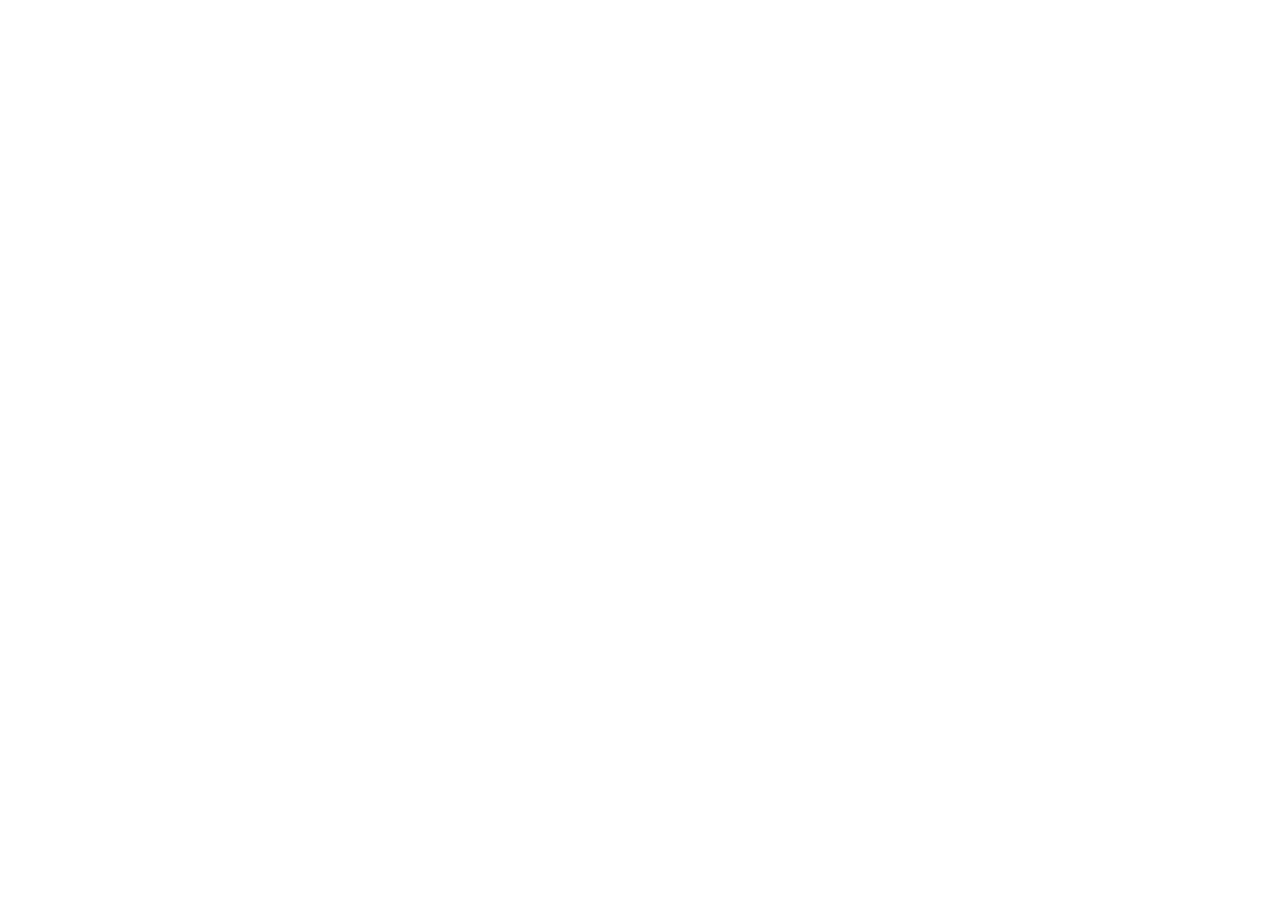
==== about.html @ 9e384376 "Add files via upload" ====
<!DOCTYPE html>
<html lang="en">
  <!-- home.html
  <head>
    <title>in bloom</title>
    <link rel="stylesheet" href="style.css" />
    <link
      href="https://fonts.googleapis.com/css2?family=Ballet&display=swap"
      rel="stylesheet"
    />
  </head>
  <body>
      <header class="site-header">
        <div class="header-left">
           Back Button Container 
          <div class="back-container">
            <a href="index.html" class="back-button" aria-label="Go back to menu">
              <span class="tooltip">← back</span>
            </a>
          </div>
  
           Title and Subtitle Container
          <div class="title-container">
            <a href="home.html" class="site-title">In bloom</a>
            <p class="site-subtitle">a poetic interface</p> 
          </div>
        </div>
  
         Nav Links
        <nav class="header-nav">
          <a href="home.html">home</a>
          <a href="about.html">about</a>
          <a href="blog.html">blog</a>
          <a href="gallery.html">gallery</a>
        </nav>
      </header>
  
      <main>
        <main class="main-content">
          <h2>In–bloom</h2>
           <p>a poetic interface</p> 
        </main>
  
        <div class="content-frame">
           All main page content here 
          <div class="image-wrapper">
            <img src="Abeautifulpicture.JPG" class="me-image" alt="description">
            <p class="image-caption">this is all you need to know</p>
          </div>

          <a href="cv.html" class="header-link">cv</a>
        </div>
      </main>
      <script src="https://cdnjs.cloudflare.com/ajax/libs/gsap/3.12.2/gsap.min.js"></script>
      <script src="script.js"></script>
  </body>
</html>
---- style.css ----
/* style.css */
* {
  box-sizing: border-box;
}

html {
  box-sizing: border-box;
  background-color: black;
  height: 100%;
  max-width: 100%;
  overflow-x: hidden;
}

body {
  background-color: #1f2573; /* deep blue */
  color: #fff;
  font-family: 'Times New Roman', Times, serif;
  margin: 0;
  padding: 0;
  min-height: 100vh;
  width: 100%;
  overflow-y: auto;
  overflow-x: hidden;
}
  
  /* Header Layout */
.site-header {
  width: 100%;
  display: flex;
  justify-content: space-between;
  align-items: flex-start;
  padding: 1rem 2rem;
  background: #1f2573;
  color: white;
  font-family: 'Times New Roman', Times, serif;
}

/* Left Side Title/Subtitle */
.header-left {
  display: flex;
  align-items: center;
  gap: 2rem;
}

.title-container {
  display: flex;
  flex-direction: column;
  justify-content: center;
}

.site-title {
  font-family: 'Ballet', cursive;
  font-size: 3.5rem;
  line-height: 1.1;
  letter-spacing: 0.05em;
  color: white;
  text-decoration: none;
}

.site-subtitle {
  font-family: 'Times New Roman', Times, serif;
  font-size: 0.85rem;
  letter-spacing: 0.03em;
  margin-top: 0.2rem;
}

/* Back button */
.back-container {
  display: flex;
  align-items: center;
}

.back-button {
  display: inline-block;
  padding: 0.25rem 0.5rem;
  background-color: transparent;
  color: white;
  border: 1px solid white;
  border-radius: 4px;
  text-decoration: none;
  transition: background-color 0.3s ease, color 0.3s ease;
  font-size: 1.5rem;
  font-weight: bold;
  line-height: 1;
}

.back-button::before {
  content: "<-";
}

.back-button:hover {
  background-color: white;
  color: black;
}

.tooltip {
  position: absolute;
  left: 1.5rem;
  top: 0;
  background: black;
  color: white;
  padding: 0.1rem 0.4rem;
  font-size: 0.7rem;
  border-radius: 3px;
  opacity: 0;
  pointer-events: none;
  transition: all 0.3s ease;
  white-space: nowrap;
}


/* Desktop (default) */
.header-nav a {
  margin-left: 1.5rem;
  position: relative;
  display: inline-block;
  color: white;
  text-decoration: none;
  font-weight: 600;
  font-size: 1.25rem;
  padding: 0.5rem 1rem;
  z-index: 1;
  overflow: hidden; /* ensures background doesn't overflow */
}

/* Create the "underline" that grows up */
.header-nav a::before {
  content: "";
  position: absolute;
  top: 100%;
  left: 0;
  width: 100%;
  height: 4px; /* initial small underline */
  background-color: rgb(219, 138, 222); /* change this color as needed */
  z-index: -1;
  transition: height 0.4s ease, top 0.4s ease;
}

/* On hover, turn the underline into a full background */
.header-nav a:hover::before {
  top: 0;
  height: 100%;
}

/* Responsive (mobile/tablet) */
@media screen and (max-width: 768px) {
  .header-nav {
    display: flex;
    flex-direction: column;
    align-items: flex-start;
    padding: 1rem;
    gap: 0.5rem;
  }

  .header-nav a {
    margin-left: 0;
    display: block;
    text-decoration: underline;
  }
}
  
  .loading-screen {
    position: fixed; /* change from absolute to fixed */
    top: 0;
    left: 0;
    width: 100%;
    height: 100%;
    background-color: black;
    color: white;
    display: flex;
    justify-content: center;
    align-items: center;
    z-index: 9999;
    transition: opacity 1s ease;
  }

  #loading-text {
    font-size: 2rem;
    color: #fff;
    letter-spacing: 0.05em;
    text-align: center;
  }

  @keyframes flicker {
    0% { opacity: 0.8; }
    50% { opacity: 1; }
    100% { opacity: 0.9; }
  } 

  .main-content {
    display: none;
    padding: 2rem;
    font-size: 1.5rem;
  }

  .page-border {
    border: 2px solid white;
    box-shadow: 0 0 20px white;
  }

  /* Frame around content */
  .content-frame {
    display: flex;
    justify-content: space-between;
    align-items: flex-start;
    width: 90%;
    max-width: 1200px;
    margin: 0 auto;
    padding: 0;
    box-sizing: border-box;

  /* FIXED HEIGHT HANDLING */
  min-height: 100vh; /* always at least full screen height */

  /* BACKGROUND IMAGE */
  background-image: url('images/digital/site-image1.png');
  background-size: cover;          /* spans full frame */
  background-repeat: no-repeat;
  background-position: center center;
  }

  .content-frame:hover {
    box-shadow: 0 0 20px white;
  }

    /* Make content-frame stretch to fit screen size */
@media screen and (min-width: 768px) {
  .content-frame {
    max-width: 95%;
  }
}
  

  /* Navigation screen layout */
.nav-menu-screen {
    background-color: black;
    position: fixed;
    top: 0; left: 0;
    width: 100%;
    height: 100vh;
    display: none;
    justify-content: center;
    align-items: center;
  }
  
  .nav-center {
    display: flex;
    flex-direction: column;
    align-items: center;
    gap: 2rem;
  }
  
  .nav-logo {
    height: 100px;
    margin-bottom: 1rem;
    margin-left: -20px;
  }
  
  .nav-list {
    list-style: none;
    padding: 0;
    text-align: center;
  }
  
  .nav-list li {
    margin: 0.5rem 0;
  }
  
  .nav-list a {
    color: white;
    text-decoration: none;
    font-size: 1.25rem;
    letter-spacing: 0.05em;
  }
  
  .nav-list a:hover {
    text-decoration: underline;
  } 
  
  .nav-wrapper {
    background-color: black;
    border: 2px solid white;
    padding-top: 40px;
    padding: 30px;
    margin: 0 auto;
    width: fit-content;
    max-width: 90%;
    text-align: center;
  }

/* Poetry generator */
.poetry-container button {
  background: transparent;
  color: white;
  border: 1px solid white;
  padding: 0.5rem;
  cursor: pointer;
  transition: opacity 0.3s;
  margin-top: 1.5rem;
}

.poetry-container button:hover {
  background: white;
  color: black;
  opacity: 0.8;
}

quote-box {
  flex: 1;
  overflow-y: auto;
  color: white;
  font-family: 'IBM Plex Mono', monospace;
  white-space: pre-wrap;
  line-height: 1.4;
  margin-bottom: 1rem;
}

#quote-text {
  color: white;
  font-family: 'IBM Plex Mono', monospace;
  font-size: 1rem;
  line-height: 1.4;
  white-space: pre-wrap;
}

.poetry-container:hover #quote-text {
  color: rgb(219, 138, 222);
}

.fade-line {
  opacity: 0;
  transform: translateX(-20px);
  animation: slideIn 0.8s ease forwards;
}

/* Delay each line magically */
.fade-line:nth-child(1) { animation-delay: 0.2s; }
.fade-line:nth-child(2) { animation-delay: 0.6s; }
.fade-line:nth-child(3) { animation-delay: 1s; }

@keyframes slideIn {
  to {
    opacity: 1;
    transform: translateX(0);
  }
}

/* Blog posts */

.blog-panel {
  width: 100%;
  color: white;
  padding: 2rem;
}

.blog-grid {
  display: flex;
  flex-wrap: wrap;
  justify-content: center;
  gap: 2rem;
  width: 100%;
  max-width: 1200px;
  margin: 0 auto;
  margin-top: 2rem;
  padding: 2rem;
}

.blog-card {
  flex: 1 1 calc(33.333% - 1rem);  /* allows 3 per row with space */
  max-width: calc(33.333% - 1rem);
  border: 1px solid white;
  padding: 1rem;
  color: white;
  cursor: pointer;
  background: black;
  transition: transform 0.3s ease;
  box-sizing: border-box;
}

@media (max-width: 768px) {
  .blog-card {
    flex: 1 1 100%;
    max-width: 100%;
  }
}

.blog-card:hover {
  transform: scale(1.03);
  background: rgba(255, 255, 255, 0.05);
}

.modal {
  position: fixed;
  top: 0;
  left: 0;
  width: 100vw;
  height: 100vh;
  background-color: rgba(0, 0, 0, 0.95);
  display: flex;
  justify-content: center;
  align-items: flex-start; /* top-aligned to allow scrolling */
  overflow-y: auto;
  z-index: 999;
  padding: 2rem; /* optional: adds spacing */
}

.modal-content {
  background: rgba(20, 20, 20, 0.95);
  padding: 2rem;
  border: 1px solid white;
  width: 100%;
  max-width: 800px;
  color: white;
  position: relative;
  display: flex;
  flex-wrap: wrap;
  gap: 2rem;
  justify-content: center;
}

.blog-entry {
  flex: 1 1 45%;
  background-color: rgba(255, 255, 255, 0.05);
  padding: 1rem;
  border: 1px solid white;
}

.close-button {
  position: absolute;
  top: 1rem;
  right: 1rem;
  font-size: 1.5rem;
  cursor: pointer;
}

.hidden {
  display: none;
}

/* poem block */
.poem-wrapper {
  display: flex;
  flex-direction: column;
  align-items: center;
  gap: 2rem; /* adds spacing between the blocks */
  padding: 2rem 0;
}

.poem-block-one,
.poem-block-two,
.poem-block-three {
  background-color: #f4f1be;
  padding: 2rem;
  margin-left: 2rem;
  width: 550px;
  font-family: 'Times New Roman', Times, serif;
  box-shadow: 0 0 10px rgba(0, 0, 0, 0.2);
  border: 2px solid #cc47f5;
  display: block;
  color: black;
}

.poem-title {
  text-align: center;
  font-weight: bold;
  margin-bottom: 1rem;
}

.image-wrapper {
  display: flex;
  flex-direction: column;
  align-items: center;
  justify-content: center;
}

.me-image {
  width: 300px;
  height: auto;
  border: 2px solid #cc47f5;
  display: block;
  margin: 0 auto;
}

.image-caption {
  font-size: 0.9rem;
  color: #cc47f5;
  margin-top: 0.5rem;
}

/* GALLERY.HTML BITCH */

.linked-picture {
  width: 20px;
  height: 20px;
  border: 2px solid #cc47f5;
  display: block;
  margin: 0 auto;
}

.gallery-content {
  display: block;
  width: 90%;
  max-width: 1200px;
  margin: 0 auto;
  padding: 2rem;
  box-sizing: border-box;
  transition: box-shadow 0.3s ease;
}

.gallery-content:hover {
  box-shadow: 0 0 20px #cc47f5;
}

.gallery-frame {
  display: flex;
  flex-direction: column;
  align-items: center;
}

.gallery-grid {
  display: grid;
  grid-template-columns: repeat(auto-fit, minmax(250px, 1fr));
  gap: 1rem;
}

.gallery-top {
  margin-bottom: 40px;
  display: flex;
  justify-content: center;
  align-items: center;       /* center vertically */
  align-self: center;        /* optional if inside another flex */
  width: 100%;
}

.gallery-bottom {
  display: flex;
  justify-content: center;
  gap: 20px; /* space between cards */
  flex-wrap: wrap; /* optional, for smaller screens */
}

.gallery-card {
  overflow: hidden;
  cursor: pointer;
  border: 2px solid #cc47f5;
  transition: transform 0.3s ease;
}

.gallery-card img {
  max-width: 100%;
  height: 220px;
  object-fit: cover;
  display: block;
  margin-bottom: 1rem;
}

.gallery-card:hover img {
  transform: scale(1.1);
}

.gallery-container {
  display: flex;
  min-height: 100vh;
  height: 100vh; /* nables vertical scroll */
  overflow: hidden;
}

.gallery-nav {
  width: 25%;
  background-color: #0d1b3d;
  color: white;
  padding: 2rem;
  overflow-y: auto;
  height: 100vh;
  box-sizing: border-box;
  background-image: url('site-image1.png');
}

.gallery-nav ul {
  list-style: none;
  padding: 0;
}

.gallery-nav li {
  margin-bottom: 1rem;
}

.gallery-display {
  width: 75%;
  padding: 2rem;
  background-color: #1e2d58;
  overflow-y: auto;
}

/* 35mm Gallery */

.photo-grid-scroll {
  height: 100%;
  overflow-y: auto;
  padding-right: 1rem;
  box-sizing: border-box;
}

.photo-grid {
  display: grid;
  grid-template-columns: repeat(auto-fit, minmax(200px, 1fr));
  gap: 1rem;
  padding: 1rem;
}

.photo-tile img {
  width: 100%;
  height: auto;
  display: block;
  border-radius: 4px;
  box-shadow: 0 0 10px rgba(0,0,0,0.2);
  object-fit: cover;
}

/* Gallery modal */

.modal {
  position: fixed;
  top: 0;
  left: 0;
  width: 100%;
  height: 100%;
  background-color: rgba(0, 0, 0, 0.8); /* black transparent */
  display: flex;
  justify-content: center;
  align-items: center;
  z-index: 999;
}

.modal.hidden {
  display: none;
}

.modal-content {
  padding: 2rem;
  margin: 0 auto;
  display: flex;
  justify-content: center;
  align-items: center;
  max-width: 90vw;
  max-height: 90vh;
  border: 2px solid white;
  background-color: transparent;;
  border-radius: 6px;
  overflow: hidden;
}

.modal-content img {
  width: 500px;
  height: auto;
  object-fit: contain;
  box-shadow: 0 0 20px 4px white; /* Glow */
  display: block;
  margin: 0 auto;
}

.close-button {
  position: absolute;
  top: -15px;
  right: -15px;
  font-size: 2rem;
  color: white;
  background: black;
  border: 1px solid white;
  border-radius: 50%;
  width: 32px;
  height: 32px;
  text-align: center;
  line-height: 32px;
  cursor: pointer;
  z-index: 1001;
}

/* Modal styles */
.modal {
  position: fixed;
  top: 0;
  left: 0;
  width: 100%;
  height: 100%;
  background-color: rgba(0, 0, 0, 0.8); /* transparent black */
  display: flex;
  justify-content: center;
  align-items: center;
  z-index: 999;
}

.modal.hidden {
  display: none;
}

.modal-content {
  position: relative;
  max-width: 90%;
  max-height: 90%;
}

.close-button {
  position: absolute;
  top: 10px;
  right: 20px;
  font-size: 2rem;
  color: #cc47f5;
  cursor: pointer;
}

.modal-overlay {
  position: absolute;
  width: 100%;
  height: 100%;
}

/* Black modal preview card style */
.internet-preview {
  width: 300px;
  height: 300px;
  background-color: black;
  padding: 10px;
  box-sizing: border-box;
  display: flex;
  flex-direction: column;
  justify-content: space-between;
  align-items: center;
  border: 2px solid #ff66ff;
}

.internet-preview img {
  max-width: 85%;
  max-height: 85%;
  object-fit: contain;
}

.internet-preview:hover {
  box-shadow: 0 0 20px #fff;
  transition: box-shadow 0.3s ease-in-out;
}

.portal-gallery {
  display: flex;
  justify-content: center;
  align-items: center;
  height: 100%;
}

#gallery-modal {
  overflow-y: auto;
  position: fixed;
  top: 0;
  left: 0;
  width: 100vw;
  height: 100vh;
}

#modal-image-container {
  max-height: 80vh;             /* limit height */
  overflow-y: auto;             /* scroll if content overflows */
  display: flex;
  flex-direction: column;       /* vertical stack */
  align-items: center;
  gap: 2rem;
  padding: 2rem;
  border: 2px solid white;
  box-shadow: 0 0 10px white;
}


/* Scroll gallery modal */
.scroll-gallery-content {
  display: flex;
  flex-direction: column;
  gap: 2rem;
  padding: 2rem;
  max-width: 900px;
  margin: 5rem auto;
}

.scroll-gallery-content img {
  width: 100%;
  border: 2px solid white;
  box-shadow: 0 0 10px white;
}

.scrollable-gallery {
  max-height: 80vh;
  overflow-y: auto;
  display: flex;
  flex-direction: column;
  gap: 1rem;
  align-items: center;
}

.scrollable-images {
  max-height: 80vh;
  overflow-y: scroll;
}
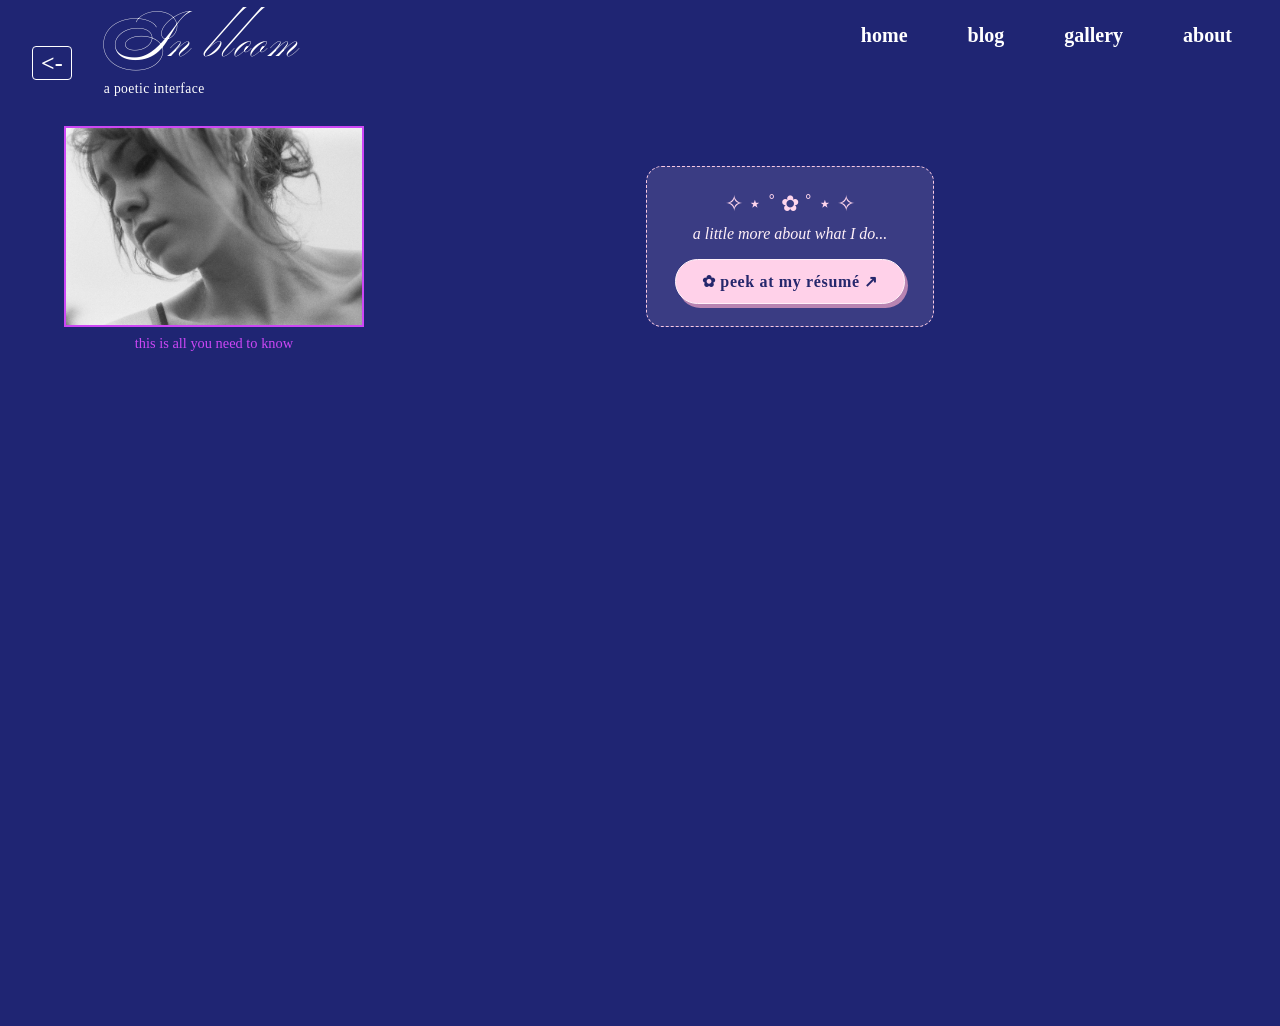
==== commit ad6ea9a5: "Update about.html" ====
--- a/about.html
+++ b/about.html
@@ -1,57 +1,60 @@
 <!DOCTYPE html>
 <html lang="en">
-  <!-- home.html
-  <head>
-    <title>in bloom</title>
-    <link rel="stylesheet" href="style.css" />
-    <link
-      href="https://fonts.googleapis.com/css2?family=Ballet&display=swap"
-      rel="stylesheet"
-    />
-  </head>
-  <body>
-      <header class="site-header">
-        <div class="header-left">
-           Back Button Container 
-          <div class="back-container">
-            <a href="index.html" class="back-button" aria-label="Go back to menu">
-              <span class="tooltip">← back</span>
-            </a>
-          </div>
-  
-           Title and Subtitle Container
-          <div class="title-container">
-            <a href="home.html" class="site-title">In bloom</a>
-            <p class="site-subtitle">a poetic interface</p> 
-          </div>
-        </div>
-  
-         Nav Links
-        <nav class="header-nav">
-          <a href="home.html">home</a>
-          <a href="about.html">about</a>
-          <a href="blog.html">blog</a>
-          <a href="gallery.html">gallery</a>
-        </nav>
-      </header>
-  
-      <main>
-        <main class="main-content">
-          <h2>In–bloom</h2>
-           <p>a poetic interface</p> 
-        </main>
-  
-        <div class="content-frame">
-           All main page content here 
-          <div class="image-wrapper">
-            <img src="Abeautifulpicture.JPG" class="me-image" alt="description">
-            <p class="image-caption">this is all you need to know</p>
-          </div>
+<head>
+  <meta charset="UTF-8" />
+  <meta name="viewport" content="width=device-width, initial-scale=1.0" />
+  <title>about | in bloom</title>
+  <link rel="stylesheet" href="style.css" />
+  <link href="https://fonts.googleapis.com/css2?family=Ballet&display=swap" rel="stylesheet" />
+  <style>
+    /* Only styles the new resume feature; existing site styling stays intact. */
+    .resume-note { text-align: center; margin: 2.5rem auto 3rem; padding: 1.4rem 1.8rem; max-width: 360px; border: 1px dashed #f8c9e3; background: rgba(255, 225, 240, .12); border-radius: 16px; }
+    .resume-note .sparkle { display: block; font-size: 1.4rem; margin-bottom: .5rem; color: #ffd6ed; }
+    .resume-note p { margin: 0 0 1rem; font-style: italic; color: #fff0f8; }
+    .resume-button { display: inline-block; padding: .75rem 1.6rem; border-radius: 999px; background: #ffd1e9; color: #25276c; border: 1px solid #fff1f9; text-decoration: none; font-weight: 700; letter-spacing: .04em; box-shadow: 3px 4px 0 #b884b2; transition: transform .2s ease, box-shadow .2s ease; }
+    .resume-button:hover, .resume-button:focus-visible { transform: translateY(-3px); box-shadow: 3px 7px 0 #b884b2; background: #ffe3f1; }
+    .resume-button:focus-visible { outline: 2px solid white; outline-offset: 4px; }
+  </style>
+</head>
+<body>
+  <header class="site-header">
+    <div class="header-left">
+      <div class="back-container">
+        <a href="index.html" class="back-button" aria-label="Go back to menu">
+          <span class="tooltip">← back</span>
+        </a>
+      </div>
+      <div class="title-container">
+        <a href="home.html" class="site-title">In bloom</a>
+        <p class="site-subtitle">a poetic interface</p>
+      </div>
+    </div>
+    <nav class="header-nav" aria-label="Main navigation">
+      <a href="home.html">home</a>
+      <a href="blog.html">blog</a>
+      <a href="gallery.html">gallery</a>
+      <a href="about.html" aria-current="page">about</a>
+    </nav>
+  </header>
 
-          <a href="cv.html" class="header-link">cv</a>
-        </div>
-      </main>
-      <script src="https://cdnjs.cloudflare.com/ajax/libs/gsap/3.12.2/gsap.min.js"></script>
-      <script src="script.js"></script>
-  </body>
+  <main>
+    <div class="main-content">
+      <h2>In–bloom</h2>
+      <p>a poetic interface</p>
+    </div>
+    <div class="content-frame">
+      <div class="image-wrapper">
+        <img src="Abeautifulpicture.JPG" class="me-image" alt="A personal photograph" />
+        <p class="image-caption">this is all you need to know</p>
+      </div>
+      <div class="resume-note">
+        <span class="sparkle" aria-hidden="true">✧ ⋆ ˚ ✿ ˚ ⋆ ✧</span>
+        <p>a little more about what I do...</p>
+        <a href="cv.html" class="resume-button">✿ peek at my résumé ↗</a>
+      </div>
+    </div>
+  </main>
+  <script src="https://cdnjs.cloudflare.com/ajax/libs/gsap/3.12.2/gsap.min.js"></script>
+  <script src="script.js"></script>
+</body>
 </html>
